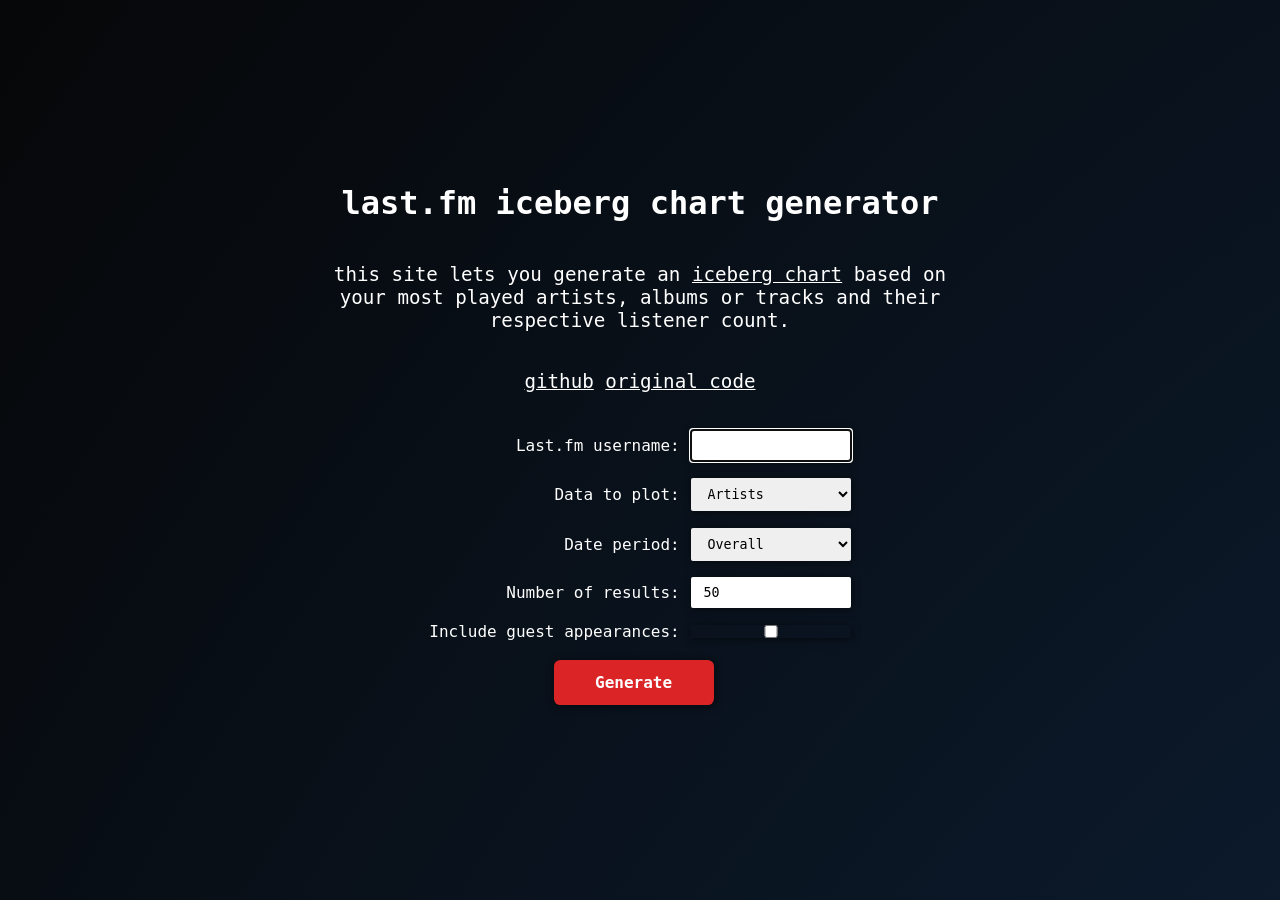
==== index.html @ de11b6c1 "chore: add analytics Signed-off-by: Henry Gressmann <mail@henrygressmann.de>" ====
<!DOCTYPE html>
<html>
  <head>
    <meta charset="utf-8" />
    <meta name="viewport" content="width=device-width, initial-scale=1" />
    <title>Last.fm iceberg chart generator</title>
    <link rel="stylesheet" href="style.css" />
    <link rel="preconnect" href="https://fonts.bunny.net" />
    <link
      href="https://fonts.bunny.net/css?family=dm-mono:300,500"
      rel="stylesheet"
    />
    <script type="module" src="index.js"></script>
  </head>
  <body>
    <h1>last.fm iceberg chart generator</h1>
    <p>
      this site lets you generate an
      <a href="https://knowyourmeme.com/memes/iceberg-tiers-parodies"
        >iceberg chart</a
      >
      based on your most played artists, albums or tracks and their respective
      listener count.
    </p>
    <!-- <p>
      You can generate an API key
      <a href="https://www.last.fm/api/account/create" target="_blank">here</a>
      or view your
      <a href="https://www.last.fm/api/accounts" target="_blank"
        >existing api keys</a
      >.
    </p> -->
    <p>
      <a href="https://github.com/explodingcamera/lastfm-iceberg">github</a>
      <a
        href="https://www.reddit.com/r/lastfm/comments/knpsdm/while_waiting_for_2020s_lastyear_i_made_an/"
        >original code</a
      >
    </p>
    <form id="form">
      <table>
        <tbody>
          <tr>
            <td>Last.fm username:</td>
            <td><input name="user" autofocus required /></td>
          </tr>
          <!-- <tr>
            <td>Last.fm API Key:</td>
            <td><input name="apikey" autofocus required /></td>
          </tr> -->
          <tr>
            <td>Data to plot:</td>
            <td>
              <select name="mode">
                <option value="artists" selected>Artists</option>
                <option value="albums">Albums</option>
                <option value="tracks">Tracks</option>
              </select>
            </td>
          </tr>
          <tr>
            <td>Date period:</td>
            <td>
              <select name="period">
                <option value="7day">Week</option>
                <option value="1month">Month</option>
                <option value="3month">3 months</option>
                <option value="6month">6 months</option>
                <option value="12month">Year</option>
                <option value="overall" selected>Overall</option>
              </select>
            </td>
          </tr>
          <tr>
            <td>Number of results:</td>
            <td>
              <input type="number" name="amount" min="5" max="100" value="50" />
            </td>
          </tr>
          <tr>
            <td>Include guest appearances:</td>
            <td>
              <input type="checkbox" name="filter" />
            </td>
          </tr>
        </tbody>
      </table>
      <input id="submit" type="submit" value="Generate" />
    </form>
    <p id="message">Generating, please wait... This will take a few seconds.</p>
    <p id="error"></p>
    <table id="results">
      <tbody>
        <tr>
          <td class="result"></td>
        </tr>
        <tr>
          <td class="result"></td>
        </tr>
        <tr>
          <td class="result"></td>
        </tr>
        <tr>
          <td class="result"></td>
        </tr>
        <tr>
          <td class="result"></td>
        </tr>
        <tr>
          <td class="result"></td>
        </tr>
        <tr>
          <td class="result"></td>
        </tr>
        <tr>
          <td class="result"></td>
        </tr>
        <tr>
          <td class="result resultend"></td>
        </tr>
      </tbody>
    </table>
    <input id="download" value="Download" type="submit" />
    <noscript>This page requires JavaScript to work.</noscript>
    <script
      defer
      data-domain="lastfm-iceberg.dawdle.space"
      src="https://a.explodingcamera.com/js/script.js"
    ></script>
  </body>
</html>
---- style.css ----
* {
  font-family: "DM Mono", monospace;
}

html {
  background: radial-gradient(ellipse at bottom, #153a68 0%, #060708 100%);
  min-height: 100vh;
  background-size: 400% 400%;
  animation: gradient 4s ease infinite;

  display: flex;
  flex-direction: column;
  justify-content: center;
}

a {
  color: white;
}

body {
  margin: 2em;
  display: flex;
  flex-direction: column;
  justify-content: center;
  align-items: center;
  text-align: center;
  color: white;
}

body > p {
  max-width: 640px;
  width: 75vw;
  font-size: 1.2rem;
}

#form {
  display: inline-block;
  margin-top: 0.5em;
  margin-bottom: 1.5em;
}

#form td:last-of-type {
  width: 10rem;
}

#download {
  margin-top: 1rem;
  display: none;
}

#form td:first-child {
  text-align: end;
  padding-right: 0.5em;
}

select {
  width: 100%;
}

input,
select {
  border: none;
  border-radius: 2px;
  padding: 0.5rem 0.8rem;
  margin: 0.4rem 0;
  box-shadow: 1px 1px 8px 0px #00000094;
  width: 10rem;
  box-sizing: border-box;
}

input[type="submit"] {
  margin-top: 1em;
  margin-bottom: 0.5em;

  font-size: 1rem;
  color: white;
  cursor: pointer;
  margin-right: 0.8rem;
  margin-top: 0.8rem;
  transition: all 0.1s ease-in-out;
  padding: 0.8rem 1.2rem;
  border-radius: 0.4rem;
  backdrop-filter: blur(5px);
  background: #ff2828d9;
  font-weight: 800;
  transition: all 0.2s;
  border: none;
}

#message,
#error,
#results {
  display: none;
}

#results {
  border-collapse: collapse;
  font-weight: bold;
  font-size: 1em;
  width: 640px;
  margin: 0;
  position: relative;
}

#results::after {
  content: "lastfm-iceberg.dawdle.space";
  position: absolute;
  bottom: 0;
  left: 0;
  right: 0;
  padding: 0.4rem;
  font-size: 0.7rem;
  opacity: 0.8;
}

#results tr {
  background-position: center;
  background-size: 100% 100%;
  text-shadow: rgb(0, 0, 0) 2px 0px 0px, rgb(0, 0, 0) 1.75517px 0.958851px 0px,
    rgb(0, 0, 0) 1.0806px 1.68294px 0px, rgb(0, 0, 0) 0.141474px 1.99499px 0px,
    rgb(0, 0, 0) -0.832294px 1.81859px 0px,
    rgb(0, 0, 0) -1.60229px 1.19694px 0px, rgb(0, 0, 0) -1.97999px 0.28224px 0px,
    rgb(0, 0, 0) -1.87291px -0.701566px 0px,
    rgb(0, 0, 0) -1.30729px -1.51361px 0px,
    rgb(0, 0, 0) -0.421592px -1.95506px 0px,
    rgb(0, 0, 0) 0.567324px -1.91785px 0px,
    rgb(0, 0, 0) 1.41734px -1.41108px 0px,
    rgb(0, 0, 0) 1.92034px -0.558831px 0px;
  color: white;

  height: auto;
  display: flex;
  justify-content: center;
  align-items: center;
  border: 3px solid white;
  border-collapse: collapse;
  box-sizing: border-box;
  border-width: 2px 2px 0;
}

#results tbody {
  display: flex;
  flex-direction: column;
}

#results tr:nth-child(1) {
  background-image: url("./images/iceberg-1.png");
}

#results tr:nth-child(2) {
  background-image: url("./images/iceberg-2.png");
}

#results tr:nth-child(3) {
  background-image: url("./images/iceberg-3.png");
}

#results tr:nth-child(4) {
  background-image: url("./images/iceberg-4.png");
}

#results tr:nth-child(5) {
  background-image: url("./images/iceberg-5.png");
}

#results tr:nth-child(6) {
  background-image: url("./images/iceberg-6.png");
}

#results tr:nth-child(7) {
  background-image: url("./images/iceberg-7.png");
}

#results tr:nth-child(8) {
  background-image: url("./images/iceberg-8.png");
}

#results tr:nth-child(9) {
  background-image: url("./images/iceberg-9.png");
  border-width: 2px;
}

#results td {
  padding: 1em;
  display: flex;
  justify-content: space-around;
  flex-wrap: wrap;
  align-items: center;
  width: 100%;
  min-height: 5rem;
}

@media (max-width: 740px) {
  #results {
    width: 75vw;
  }

  #results td {
    font-size: 0.9rem;
    min-height: 3rem;
  }
}

.result {
  width: 640px;
  white-space: pre-wrap;
  text-align: center;
}

.result a {
  color: white;
  text-decoration: none;
  white-space: nowrap;
  padding: 0 0.5rem;
}

noscript {
  position: absolute;
  top: 0;
  left: 0;
  width: 100vw;
  height: 100vh;
  background: white;
  display: flex;
  justify-content: center;
  align-items: center;
}

.resultend {
  padding: 1rem 1rem 2rem 1rem !important;
}
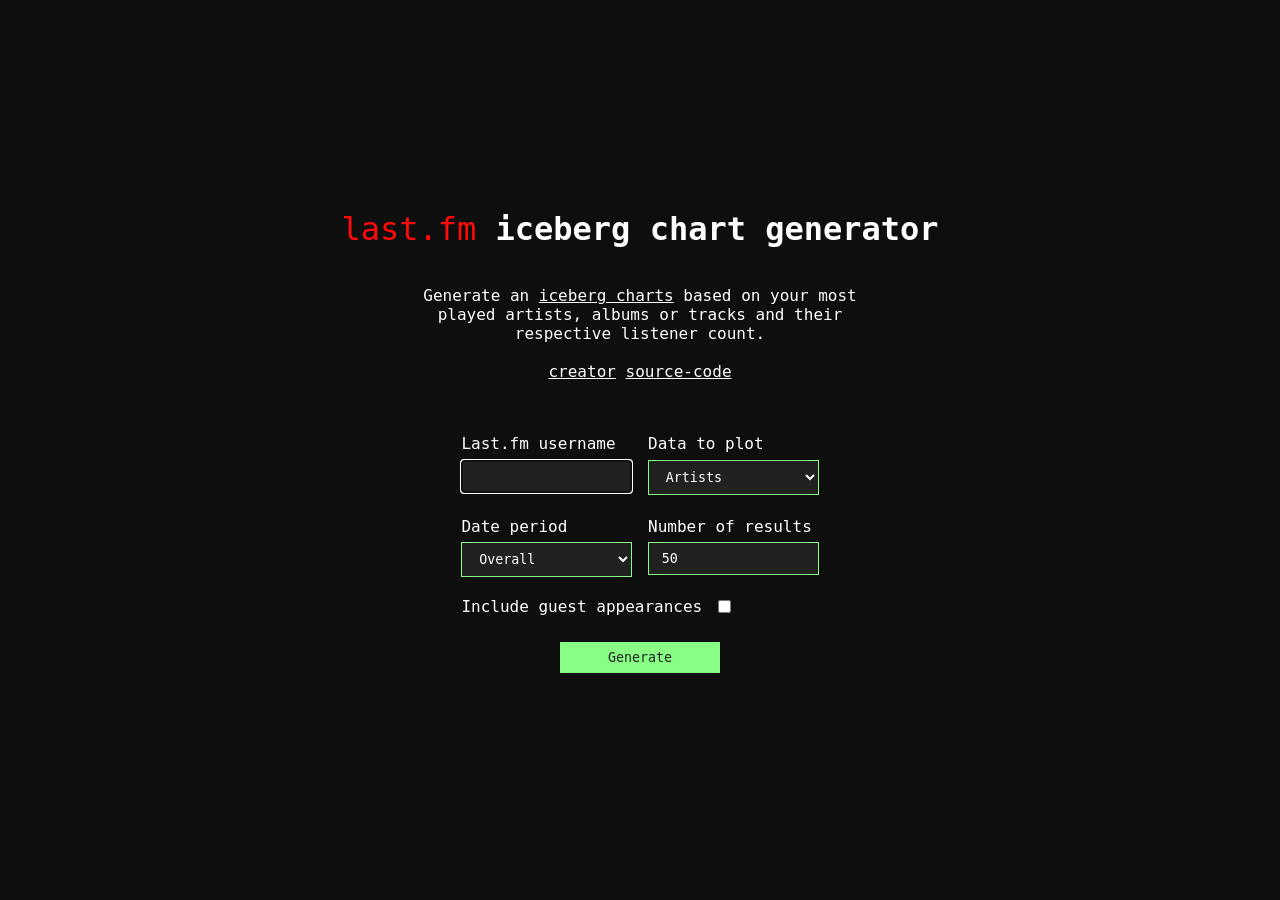
==== commit fdc5b6d6: "improve css :) Signed-off-by: Henry Gressmann <mail@henrygressmann.de>" ====
--- a/index.html
+++ b/index.html
@@ -3,123 +3,83 @@
   <head>
     <meta charset="utf-8" />
     <meta name="viewport" content="width=device-width, initial-scale=1" />
-    <title>Last.fm iceberg chart generator</title>
-    <link rel="stylesheet" href="style.css" />
+    <title>last.fm iceberg chart generator</title>
+    <link rel="stylesheet" href="./style.css" />
     <link rel="preconnect" href="https://fonts.bunny.net" />
     <link
       href="https://fonts.bunny.net/css?family=dm-mono:300,500"
       rel="stylesheet"
     />
-    <script type="module" src="index.js"></script>
+    <script type="module" src="./index.js"></script>
   </head>
   <body>
-    <h1>last.fm iceberg chart generator</h1>
+    <h1><span class="lastfm">last.fm</span> iceberg chart generator</h1>
     <p>
-      this site lets you generate an
+      Generate an
       <a href="https://knowyourmeme.com/memes/iceberg-tiers-parodies"
-        >iceberg chart</a
+        >iceberg charts</a
       >
       based on your most played artists, albums or tracks and their respective
       listener count.
-    </p>
-    <!-- <p>
-      You can generate an API key
-      <a href="https://www.last.fm/api/account/create" target="_blank">here</a>
-      or view your
-      <a href="https://www.last.fm/api/accounts" target="_blank"
-        >existing api keys</a
-      >.
-    </p> -->
-    <p>
-      <a href="https://github.com/explodingcamera/lastfm-iceberg">github</a>
-      <a
-        href="https://www.reddit.com/r/lastfm/comments/knpsdm/while_waiting_for_2020s_lastyear_i_made_an/"
-        >original code</a
+      <br />
+      <br />
+      <a href="https://henry.dawdle.space/">creator</a>
+      <a href="https://github.com/explodingcamera/lastfm-iceberg"
+        >source-code</a
       >
     </p>
     <form id="form">
-      <table>
-        <tbody>
-          <tr>
-            <td>Last.fm username:</td>
-            <td><input name="user" autofocus required /></td>
-          </tr>
-          <!-- <tr>
-            <td>Last.fm API Key:</td>
-            <td><input name="apikey" autofocus required /></td>
-          </tr> -->
-          <tr>
-            <td>Data to plot:</td>
-            <td>
-              <select name="mode">
-                <option value="artists" selected>Artists</option>
-                <option value="albums">Albums</option>
-                <option value="tracks">Tracks</option>
-              </select>
-            </td>
-          </tr>
-          <tr>
-            <td>Date period:</td>
-            <td>
-              <select name="period">
-                <option value="7day">Week</option>
-                <option value="1month">Month</option>
-                <option value="3month">3 months</option>
-                <option value="6month">6 months</option>
-                <option value="12month">Year</option>
-                <option value="overall" selected>Overall</option>
-              </select>
-            </td>
-          </tr>
-          <tr>
-            <td>Number of results:</td>
-            <td>
-              <input type="number" name="amount" min="5" max="100" value="50" />
-            </td>
-          </tr>
-          <tr>
-            <td>Include guest appearances:</td>
-            <td>
-              <input type="checkbox" name="filter" />
-            </td>
-          </tr>
-        </tbody>
-      </table>
+      <fieldset>
+        <label
+          >Last.fm username
+          <input name="user" autofocus required />
+        </label>
+        <label
+          >Data to plot
+          <select name="mode">
+            <option value="artists" selected>Artists</option>
+            <option value="albums">Albums</option>
+            <option value="tracks">Tracks</option>
+          </select>
+        </label>
+      </fieldset>
+      <fieldset>
+        <label
+          >Date period
+          <select name="period">
+            <option value="7day">Week</option>
+            <option value="1month">Month</option>
+            <option value="3month">3 months</option>
+            <option value="6month">6 months</option>
+            <option value="12month">Year</option>
+            <option value="overall" selected>Overall</option>
+          </select>
+        </label>
+        <label
+          >Number of results
+          <input type="number" name="amount" min="5" max="100" value="50" />
+        </label>
+      </fieldset>
+      <label
+        >Include guest appearances
+        <input type="checkbox" name="filter" />
+      </label>
       <input id="submit" type="submit" value="Generate" />
     </form>
     <p id="message">Generating, please wait... This will take a few seconds.</p>
     <p id="error"></p>
-    <table id="results">
-      <tbody>
-        <tr>
-          <td class="result"></td>
-        </tr>
-        <tr>
-          <td class="result"></td>
-        </tr>
-        <tr>
-          <td class="result"></td>
-        </tr>
-        <tr>
-          <td class="result"></td>
-        </tr>
-        <tr>
-          <td class="result"></td>
-        </tr>
-        <tr>
-          <td class="result"></td>
-        </tr>
-        <tr>
-          <td class="result"></td>
-        </tr>
-        <tr>
-          <td class="result"></td>
-        </tr>
-        <tr>
-          <td class="result resultend"></td>
-        </tr>
-      </tbody>
-    </table>
+    <ul id="results">
+      <li class="result"></li>
+      <li class="result"></li>
+      <li class="result"></li>
+      <li class="result"></li>
+      <li class="result"></li>
+      <li class="result"></li>
+      <li class="result"></li>
+      <li class="result"></li>
+      <li class="result"></li>
+    </ul>
+
     <input id="download" value="Download" type="submit" />
     <noscript>This page requires JavaScript to work.</noscript>
     <script
--- a/style.css
+++ b/style.css
@@ -3,14 +3,11 @@
 }
 
 html {
-  background: radial-gradient(ellipse at bottom, #153a68 0%, #060708 100%);
   min-height: 100vh;
-  background-size: 400% 400%;
-  animation: gradient 4s ease infinite;
-
-  display: flex;
-  flex-direction: column;
-  justify-content: center;
+  display: flex;
+  flex-direction: column;
+  justify-content: center;
+  background-color: #0e0e0e;
 }
 
 a {
@@ -28,19 +25,47 @@
 }
 
 body > p {
-  max-width: 640px;
-  width: 75vw;
-  font-size: 1.2rem;
+  max-width: 30rem;
+}
+
+span.lastfm {
+  font-weight: 400;
+  color: #ff0a0a;
 }
 
 #form {
-  display: inline-block;
-  margin-top: 0.5em;
-  margin-bottom: 1.5em;
-}
-
-#form td:last-of-type {
-  width: 10rem;
+  display: flex;
+  flex-direction: column;
+  align-items: center;
+  margin: 2rem 0;
+}
+
+#form fieldset {
+  display: flex;
+  gap: 1rem;
+  border: none;
+  width: 100%;
+}
+
+#form fieldset label {
+  flex: 1;
+  display: flex;
+  flex-direction: column;
+  align-items: baseline;
+}
+
+#form fieldset label input {
+  width: 100%;
+}
+
+#form > label {
+  display: flex;
+  flex-direction: row;
+  width: 100%;
+  display: flex;
+  align-items: center;
+  gap: 1rem;
+  margin-bottom: 1rem;
 }
 
 #download {
@@ -48,43 +73,30 @@
   display: none;
 }
 
-#form td:first-child {
-  text-align: end;
-  padding-right: 0.5em;
-}
-
 select {
   width: 100%;
 }
 
 input,
 select {
-  border: none;
-  border-radius: 2px;
   padding: 0.5rem 0.8rem;
   margin: 0.4rem 0;
-  box-shadow: 1px 1px 8px 0px #00000094;
+  box-sizing: border-box;
+  background: #212121;
+  color: white;
+  border: 1px solid #88ff84;
+}
+
+input[type="submit"] {
+  background: #88ff84;
+  color: #212121;
+  border: none;
+  cursor: pointer;
+  padding: 0.5rem 1rem;
+  margin: 0.4rem 0;
   width: 10rem;
   box-sizing: border-box;
-}
-
-input[type="submit"] {
-  margin-top: 1em;
-  margin-bottom: 0.5em;
-
-  font-size: 1rem;
-  color: white;
-  cursor: pointer;
-  margin-right: 0.8rem;
-  margin-top: 0.8rem;
-  transition: all 0.1s ease-in-out;
-  padding: 0.8rem 1.2rem;
-  border-radius: 0.4rem;
-  backdrop-filter: blur(5px);
-  background: #ff2828d9;
-  font-weight: 800;
-  transition: all 0.2s;
-  border: none;
+  transition: 0.2s;
 }
 
 #message,
@@ -94,12 +106,12 @@
 }
 
 #results {
-  border-collapse: collapse;
-  font-weight: bold;
+  margin: 0;
+  padding: 0;
+  font-weight: 800;
   font-size: 1em;
-  width: 640px;
-  margin: 0;
   position: relative;
+  max-width: 40rem;
 }
 
 #results::after {
@@ -113,71 +125,58 @@
   opacity: 0.8;
 }
 
-#results tr {
-  background-position: center;
-  background-size: 100% 100%;
-  text-shadow: rgb(0, 0, 0) 2px 0px 0px, rgb(0, 0, 0) 1.75517px 0.958851px 0px,
-    rgb(0, 0, 0) 1.0806px 1.68294px 0px, rgb(0, 0, 0) 0.141474px 1.99499px 0px,
-    rgb(0, 0, 0) -0.832294px 1.81859px 0px,
-    rgb(0, 0, 0) -1.60229px 1.19694px 0px, rgb(0, 0, 0) -1.97999px 0.28224px 0px,
-    rgb(0, 0, 0) -1.87291px -0.701566px 0px,
-    rgb(0, 0, 0) -1.30729px -1.51361px 0px,
-    rgb(0, 0, 0) -0.421592px -1.95506px 0px,
-    rgb(0, 0, 0) 0.567324px -1.91785px 0px,
-    rgb(0, 0, 0) 1.41734px -1.41108px 0px,
-    rgb(0, 0, 0) 1.92034px -0.558831px 0px;
-  color: white;
-
-  height: auto;
-  display: flex;
-  justify-content: center;
-  align-items: center;
-  border: 3px solid white;
-  border-collapse: collapse;
-  box-sizing: border-box;
-  border-width: 2px 2px 0;
-}
-
-#results tbody {
-  display: flex;
-  flex-direction: column;
-}
-
-#results tr:nth-child(1) {
+#results li {
+  background-size: cover;
+  aspect-ratio: 4.8;
+
+  display: flex;
+  justify-content: center;
+  align-items: center;
+  flex-wrap: wrap;
+
+  border: 2px solid white;
+  -webkit-text-stroke: 0.5px black;
+}
+
+#results li:not(:last-child) {
+  border-bottom: none;
+}
+
+#results li:nth-child(1) {
   background-image: url("./images/iceberg-1.png");
 }
 
-#results tr:nth-child(2) {
+#results li:nth-child(2) {
   background-image: url("./images/iceberg-2.png");
 }
 
-#results tr:nth-child(3) {
+#results li:nth-child(3) {
   background-image: url("./images/iceberg-3.png");
 }
 
-#results tr:nth-child(4) {
+#results li:nth-child(4) {
   background-image: url("./images/iceberg-4.png");
 }
 
-#results tr:nth-child(5) {
+#results li:nth-child(5) {
   background-image: url("./images/iceberg-5.png");
 }
 
-#results tr:nth-child(6) {
+#results li:nth-child(6) {
   background-image: url("./images/iceberg-6.png");
 }
 
-#results tr:nth-child(7) {
+#results li:nth-child(7) {
   background-image: url("./images/iceberg-7.png");
 }
 
-#results tr:nth-child(8) {
+#results li:nth-child(8) {
   background-image: url("./images/iceberg-8.png");
 }
 
-#results tr:nth-child(9) {
+#results li:nth-child(9) {
   background-image: url("./images/iceberg-9.png");
-  border-width: 2px;
+  padding-bottom: 1.2rem;
 }
 
 #results td {
@@ -190,28 +189,12 @@
   min-height: 5rem;
 }
 
-@media (max-width: 740px) {
-  #results {
-    width: 75vw;
-  }
-
-  #results td {
-    font-size: 0.9rem;
-    min-height: 3rem;
-  }
-}
-
-.result {
-  width: 640px;
-  white-space: pre-wrap;
-  text-align: center;
-}
-
 .result a {
   color: white;
   text-decoration: none;
   white-space: nowrap;
-  padding: 0 0.5rem;
+  padding: 0 1rem;
+  font-size: min(1.2rem, 2.98vw);
 }
 
 noscript {
@@ -225,7 +208,3 @@
   justify-content: center;
   align-items: center;
 }
-
-.resultend {
-  padding: 1rem 1rem 2rem 1rem !important;
-}
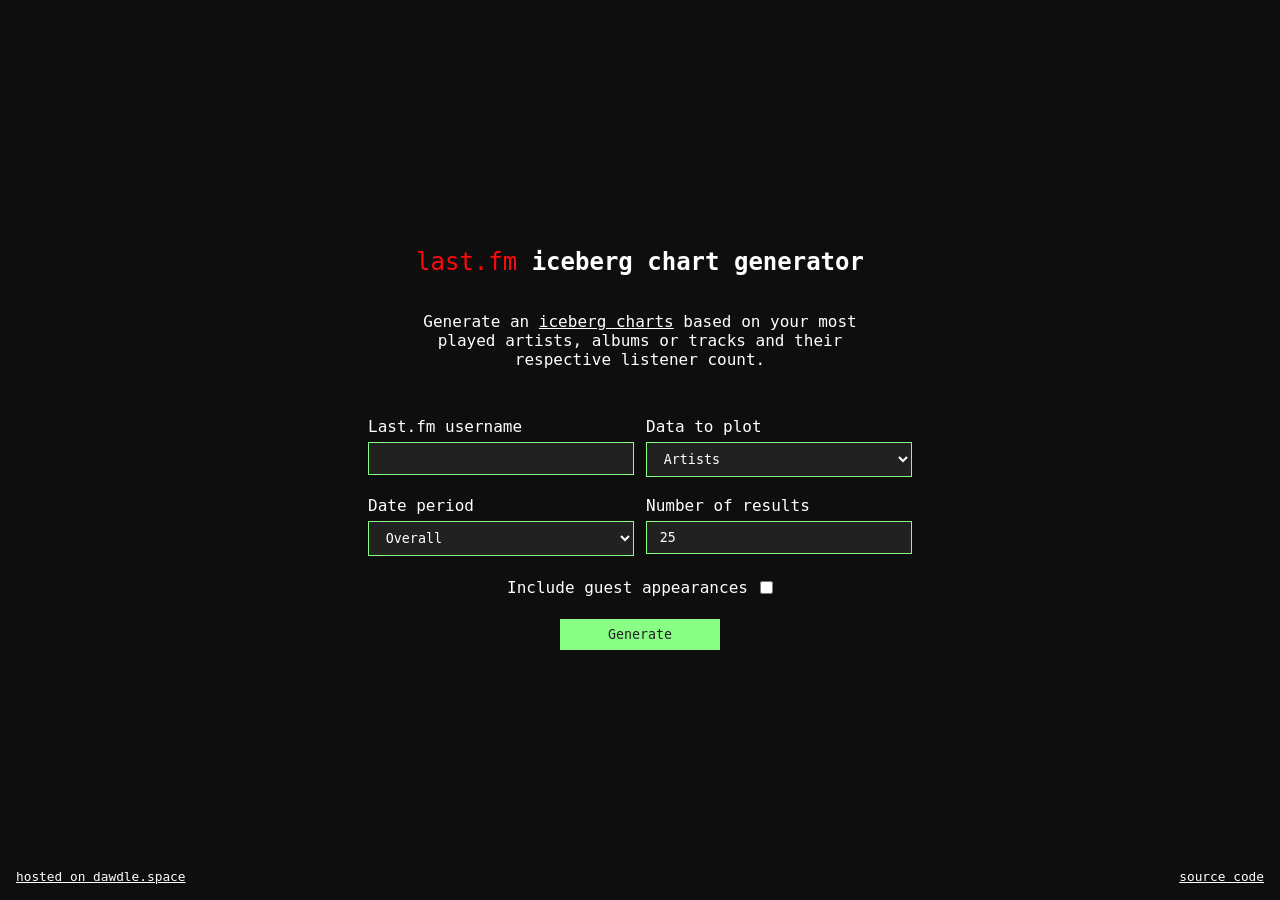
==== commit b1094046: "feat: improve ui, better invalid artist filtering Signed-off-by: Henry <mail@henrygressmann.de>" ====
--- a/index.html
+++ b/index.html
@@ -1,91 +1,107 @@
-<!DOCTYPE html>
-<html>
+<!doctype html>
+<html lang="en">
   <head>
     <meta charset="utf-8" />
     <meta name="viewport" content="width=device-width, initial-scale=1" />
     <title>last.fm iceberg chart generator</title>
-    <link rel="stylesheet" href="./style.css" />
+    <link rel="stylesheet" href="./style.css?v=3" />
     <link rel="preconnect" href="https://fonts.bunny.net" />
     <link
       href="https://fonts.bunny.net/css?family=dm-mono:300,500"
       rel="stylesheet"
     />
+    <link rel="preload" href="./images/iceberg.jpg" as="image" />
     <script type="module" src="./index.js"></script>
   </head>
   <body>
-    <h1><span class="lastfm">last.fm</span> iceberg chart generator</h1>
-    <p>
-      Generate an
-      <a href="https://knowyourmeme.com/memes/iceberg-tiers-parodies"
-        >iceberg charts</a
+    <main>
+      <section id="form-screen" class="screen active">
+        <h1><span class="lastfm">last.fm</span> iceberg chart generator</h1>
+        <p>
+          Generate an
+          <a href="https://knowyourmeme.com/memes/iceberg-tiers-parodies"
+            >iceberg charts</a
+          >
+          based on your most played artists, albums or tracks and their
+          respective listener count.
+        </p>
+        <form id="form">
+          <fieldset>
+            <label
+              >Last.fm username
+              <input name="user" required />
+            </label>
+            <label
+              >Data to plot
+              <select name="mode">
+                <option value="artists" selected>Artists</option>
+                <option value="albums">Albums</option>
+                <option value="tracks">Tracks</option>
+              </select>
+            </label>
+          </fieldset>
+          <fieldset>
+            <label
+              >Date period
+              <select name="period">
+                <option value="7day">Week</option>
+                <option value="1month">Month</option>
+                <option value="3month">3 months</option>
+                <option value="6month">6 months</option>
+                <option value="12month">Year</option>
+                <option value="overall" selected>Overall</option>
+              </select>
+            </label>
+            <label
+              >Number of results
+              <input type="number" name="amount" min="5" max="100" value="25" />
+            </label>
+          </fieldset>
+          <label class="checkbox-label"
+            >Include guest appearances
+            <input type="checkbox" name="filter" />
+          </label>
+          <input id="submit" type="submit" value="Generate" />
+        </form>
+        <p id="error"></p>
+      </section>
+
+      <section id="loading-screen" class="screen" aria-live="polite">
+        <div class="spinner" aria-hidden="true"></div>
+        <p id="message">
+          Generating, please wait... This will take a few seconds.
+        </p>
+      </section>
+
+      <section id="result-screen" class="screen">
+        <div class="actions">
+          <button id="back" type="button">&lt; Settings</button>
+          <button id="download" type="button">Download</button>
+        </div>
+        <ul id="results">
+          <li class="result"></li>
+          <li class="result"></li>
+          <li class="result"></li>
+          <li class="result"></li>
+          <li class="result"></li>
+          <li class="result"></li>
+          <li class="result"></li>
+        </ul>
+      </section>
+    </main>
+
+    <footer class="site-links">
+      <a href="https://dawdle.space/">hosted on dawdle.space</a>
+      <a href="https://github.com/explodingcamera/lastfm-iceberg"
+        >source code</a
       >
-      based on your most played artists, albums or tracks and their respective
-      listener count.
-      <br />
-      <br />
-      <a href="https://henry.dawdle.space/">creator</a>
-      <a href="https://github.com/explodingcamera/lastfm-iceberg"
-        >source-code</a
-      >
-    </p>
-    <form id="form">
-      <fieldset>
-        <label
-          >Last.fm username
-          <input name="user" autofocus required />
-        </label>
-        <label
-          >Data to plot
-          <select name="mode">
-            <option value="artists" selected>Artists</option>
-            <option value="albums">Albums</option>
-            <option value="tracks">Tracks</option>
-          </select>
-        </label>
-      </fieldset>
-      <fieldset>
-        <label
-          >Date period
-          <select name="period">
-            <option value="7day">Week</option>
-            <option value="1month">Month</option>
-            <option value="3month">3 months</option>
-            <option value="6month">6 months</option>
-            <option value="12month">Year</option>
-            <option value="overall" selected>Overall</option>
-          </select>
-        </label>
-        <label
-          >Number of results
-          <input type="number" name="amount" min="5" max="100" value="50" />
-        </label>
-      </fieldset>
-      <label
-        >Include guest appearances
-        <input type="checkbox" name="filter" />
-      </label>
-      <input id="submit" type="submit" value="Generate" />
-    </form>
-    <p id="message">Generating, please wait... This will take a few seconds.</p>
-    <p id="error"></p>
-    <ul id="results">
-      <li class="result"></li>
-      <li class="result"></li>
-      <li class="result"></li>
-      <li class="result"></li>
-      <li class="result"></li>
-      <li class="result"></li>
-      <li class="result"></li>
-      <li class="result"></li>
-      <li class="result"></li>
-    </ul>
+    </footer>
 
-    <input id="download" value="Download" type="submit" />
     <noscript>This page requires JavaScript to work.</noscript>
     <script
-      defer
-      data-domain="lastfm-iceberg.dawdle.space"
-      src="https://a.explodingcamera.com/js/script.js"
+      type="module"
+      data-entity="lastfm"
+      src="https://a.explodingcamera.com/script.js"
     ></script>
   </body>
 </html>
--- a/style.css
+++ b/style.css
@@ -1,210 +1,367 @@
 * {
-  font-family: "DM Mono", monospace;
+	font-family: "DM Mono", monospace;
+}
+
+:root {
+	--color-background: #0e0e0e;
+	--color-panel: #212121;
+	--color-text: white;
+	--color-accent: #88ff84;
+	--color-lastfm: #ff0a0a;
+	--color-spinner-track: #2f2f2f;
+	--color-shadow: #000;
+	--chart-width: min(100%, 34rem, calc(57.3vh - 4.8rem));
+}
+
+@supports (height: 100dvh) {
+	:root {
+		--chart-width: min(100%, 34rem, calc(57.3dvh - 4.8rem));
+	}
 }
 
 html {
-  min-height: 100vh;
-  display: flex;
-  flex-direction: column;
-  justify-content: center;
-  background-color: #0e0e0e;
+	min-height: 100%;
+	background-color: var(--color-background);
 }
 
 a {
-  color: white;
+	color: var(--color-text);
 }
 
 body {
-  margin: 2em;
-  display: flex;
-  flex-direction: column;
-  justify-content: center;
-  align-items: center;
-  text-align: center;
-  color: white;
-}
-
-body > p {
-  max-width: 30rem;
+	min-height: 100vh;
+	margin: 0;
+	padding: 2rem;
+	box-sizing: border-box;
+	display: grid;
+	place-items: center;
+	text-align: center;
+	color: var(--color-text);
+}
+
+main {
+	width: min(100%, 60rem);
+}
+
+.screen {
+	display: none;
+	width: 100%;
+}
+
+.screen.active {
+	display: flex;
+	flex-direction: column;
+	align-items: center;
+}
+
+#form-screen > p {
+	max-width: 30rem;
 }
 
 span.lastfm {
-  font-weight: 400;
-  color: #ff0a0a;
+	font-weight: 400;
+	color: var(--color-lastfm);
 }
 
 #form {
-  display: flex;
-  flex-direction: column;
-  align-items: center;
-  margin: 2rem 0;
+	display: flex;
+	flex-direction: column;
+	align-items: stretch;
+	gap: 0.75rem;
+	width: min(100%, 34rem);
+	margin: 2rem 0 1rem;
 }
 
 #form fieldset {
-  display: flex;
-  gap: 1rem;
-  border: none;
-  width: 100%;
+	display: grid;
+	grid-template-columns: repeat(2, minmax(0, 1fr));
+	gap: 0.75rem;
+	border: none;
+	margin: 0;
+	padding: 0;
+	width: 100%;
 }
 
 #form fieldset label {
-  flex: 1;
-  display: flex;
-  flex-direction: column;
-  align-items: baseline;
-}
-
-#form fieldset label input {
-  width: 100%;
-}
-
-#form > label {
-  display: flex;
-  flex-direction: row;
-  width: 100%;
-  display: flex;
-  align-items: center;
-  gap: 1rem;
-  margin-bottom: 1rem;
-}
-
-#download {
-  margin-top: 1rem;
-  display: none;
+	display: flex;
+	flex-direction: column;
+	align-items: flex-start;
+	text-align: left;
+}
+
+#form fieldset label input,
+#form fieldset label select {
+	width: 100%;
+}
+
+#form > .checkbox-label {
+	display: flex;
+	flex-direction: row;
+	width: 100%;
+	align-items: center;
+	justify-content: center;
+	gap: 0.75rem;
+}
+
+#submit {
+	align-self: center;
+}
+
+.site-links {
+	position: fixed;
+	left: 1rem;
+	right: 1rem;
+	bottom: 1rem;
+	display: flex;
+	justify-content: space-between;
+	gap: 1rem;
+	font-size: 0.8rem;
+}
+
+.actions {
+	display: flex;
+	justify-content: center;
+	gap: 0.75rem;
+	width: var(--chart-width);
+	margin-bottom: 0.75rem;
+}
+
+.actions button {
+	flex: 1;
+	width: auto;
+	margin: 0;
 }
 
 select {
-  width: 100%;
+	width: 100%;
 }
 
 input,
-select {
-  padding: 0.5rem 0.8rem;
-  margin: 0.4rem 0;
-  box-sizing: border-box;
-  background: #212121;
-  color: white;
-  border: 1px solid #88ff84;
-}
-
-input[type="submit"] {
-  background: #88ff84;
-  color: #212121;
-  border: none;
-  cursor: pointer;
-  padding: 0.5rem 1rem;
-  margin: 0.4rem 0;
-  width: 10rem;
-  box-sizing: border-box;
-  transition: 0.2s;
-}
-
-#message,
-#error,
+select,
+button {
+	padding: 0.5rem 0.8rem;
+	margin: 0.4rem 0;
+	box-sizing: border-box;
+	background: var(--color-panel);
+	color: var(--color-text);
+	border: 1px solid var(--color-accent);
+}
+
+input[type="submit"],
+button {
+	background: var(--color-accent);
+	color: var(--color-panel);
+	border: none;
+	cursor: pointer;
+	padding: 0.5rem 1rem;
+	margin: 0.4rem 0;
+	width: 10rem;
+	box-sizing: border-box;
+	transition: 0.2s;
+}
+
+#back {
+	background: transparent;
+	color: var(--color-accent);
+	border: 1px solid var(--color-accent);
+}
+
+#error {
+	display: none;
+}
+
+.spinner {
+	width: 3rem;
+	aspect-ratio: 1;
+	border: 2px solid var(--color-spinner-track);
+	border-top-color: var(--color-accent);
+	border-radius: 50%;
+	animation: spin 0.8s linear infinite;
+}
+
+@keyframes spin {
+	to {
+		transform: rotate(360deg);
+	}
+}
+
 #results {
-  display: none;
-}
-
-#results {
-  margin: 0;
-  padding: 0;
-  font-weight: 800;
-  font-size: 1em;
-  position: relative;
-  max-width: 40rem;
+	width: var(--chart-width);
+	aspect-ratio: 1219 / 2127;
+	container-type: inline-size;
+	display: grid;
+	grid-template-rows: repeat(7, minmax(0, 1fr));
+	background-image: url("./images/iceberg.jpg");
+	background-size: 100% 100%;
+	background-position: center;
+	margin: 0;
+	padding: 0;
+	list-style: none;
+	font-weight: 400;
+	font-size: 1em;
+	position: relative;
+	border: 3px solid var(--color-text);
+	box-sizing: border-box;
+	overflow: visible;
 }
 
 #results::after {
-  content: "lastfm-iceberg.dawdle.space";
-  position: absolute;
-  bottom: 0;
-  left: 0;
-  right: 0;
-  padding: 0.4rem;
-  font-size: 0.7rem;
-  opacity: 0.8;
+	content: "lastfm-iceberg.dawdle.space";
+	position: absolute;
+	bottom: -3px;
+	left: -3px;
+	right: -3px;
+	padding: 0.4rem;
+	font-size: clamp(0.5rem, 1.45vw, 0.75rem);
+	font-size: clamp(0.5rem, 2.2cqw, 0.75rem);
+	background: var(--color-accent);
+	color: var(--color-background);
+	z-index: 1;
 }
 
 #results li {
-  background-size: cover;
-  aspect-ratio: 4.8;
-
-  display: flex;
-  justify-content: center;
-  align-items: center;
-  flex-wrap: wrap;
-
-  border: 2px solid white;
-  -webkit-text-stroke: 0.5px black;
-}
-
-#results li:not(:last-child) {
-  border-bottom: none;
-}
-
-#results li:nth-child(1) {
-  background-image: url("./images/iceberg-1.png");
-}
-
-#results li:nth-child(2) {
-  background-image: url("./images/iceberg-2.png");
-}
-
-#results li:nth-child(3) {
-  background-image: url("./images/iceberg-3.png");
-}
-
-#results li:nth-child(4) {
-  background-image: url("./images/iceberg-4.png");
-}
-
-#results li:nth-child(5) {
-  background-image: url("./images/iceberg-5.png");
-}
-
-#results li:nth-child(6) {
-  background-image: url("./images/iceberg-6.png");
+	letter-spacing: -1px;
+	display: flex;
+	justify-content: center;
+	align-items: center;
+	flex-wrap: wrap;
+	padding: 0.6rem 0;
+	text-shadow:
+		-1px -1px 0 var(--color-shadow),
+		0 -1px 0 var(--color-shadow),
+		1px -1px 0 var(--color-shadow),
+		1px 0 0 var(--color-shadow),
+		1px 1px 0 var(--color-shadow),
+		0 1px 0 var(--color-shadow),
+		-1px 1px 0 var(--color-shadow),
+		-1px 0 0 var(--color-shadow);
+}
+
+#results li:not(:first-child) {
+	border-top: 3px solid var(--color-text);
 }
 
 #results li:nth-child(7) {
-  background-image: url("./images/iceberg-7.png");
-}
-
-#results li:nth-child(8) {
-  background-image: url("./images/iceberg-8.png");
-}
-
-#results li:nth-child(9) {
-  background-image: url("./images/iceberg-9.png");
-  padding-bottom: 1.2rem;
+	padding-bottom: 1.2rem;
+	padding-bottom: clamp(1.2rem, 6cqw, 2rem);
 }
 
 #results td {
-  padding: 1em;
-  display: flex;
-  justify-content: space-around;
-  flex-wrap: wrap;
-  align-items: center;
-  width: 100%;
-  min-height: 5rem;
+	padding: 1em;
+	display: flex;
+	justify-content: space-around;
+	flex-wrap: wrap;
+	align-items: center;
+	width: 100%;
+	min-height: 5rem;
 }
 
 .result a {
-  color: white;
-  text-decoration: none;
-  white-space: nowrap;
-  padding: 0 1rem;
-  font-size: min(1.2rem, 2.98vw);
+	color: var(--color-text);
+	text-decoration: none;
+	max-width: 100%;
+	min-width: 0;
+	white-space: normal;
+	overflow-wrap: anywhere;
+	text-align: center;
+	padding: 0 0.55rem;
+	font-size: clamp(0.55rem, 2vw, 1.2rem);
+	padding: 0 1.8cqw;
+	font-size: clamp(0.55rem, 3cqw, 1.2rem);
+}
+
+@media (max-width: 600px) {
+	:root {
+		--chart-width: min(100%, calc(57.3vh - 4.2rem));
+	}
+
+	@supports (height: 100dvh) {
+		:root {
+			--chart-width: min(100%, calc(57.3dvh - 4.2rem));
+		}
+	}
+
+	body {
+		padding: 1rem;
+	}
+
+	h1 {
+		font-size: 1.55rem;
+	}
+
+	#form {
+		margin-top: 1.5rem;
+	}
+
+	#form fieldset {
+		grid-template-columns: 1fr;
+	}
+
+	input[type="submit"],
+	button {
+		width: 100%;
+	}
+
+	.site-links {
+		left: 0.75rem;
+		right: 0.75rem;
+		bottom: 0.9rem;
+		font-size: 0.9rem;
+	}
+
+	.actions {
+		gap: 0.5rem;
+		margin-bottom: 0.5rem;
+	}
+
+	.actions button {
+		padding: 0.35rem 0.7rem;
+	}
+
+	.result a {
+		padding: 0 0.45rem;
+		padding: 0 1.4cqw;
+	}
+}
+
+@media (max-width: 600px) and (max-height: 700px) {
+	body {
+		padding: 0.5rem 1rem 3rem;
+	}
+
+	h1 {
+		font-size: 1.35rem;
+		margin: 0.4rem 0;
+	}
+
+	#form-screen > p {
+		margin: 0.6rem 0;
+	}
+
+	#form {
+		gap: 0.6rem;
+		margin: 0.8rem 0 0.5rem;
+	}
+
+	#form fieldset {
+		gap: 0.6rem;
+	}
+
+	input,
+	select,
+	button {
+		padding: 0.4rem 0.7rem;
+	}
 }
 
 noscript {
-  position: absolute;
-  top: 0;
-  left: 0;
-  width: 100vw;
-  height: 100vh;
-  background: white;
-  display: flex;
-  justify-content: center;
-  align-items: center;
-}
+	position: absolute;
+	top: 0;
+	left: 0;
+	width: 100vw;
+	height: 100vh;
+	background: var(--color-text);
+	display: flex;
+	justify-content: center;
+	align-items: center;
+}
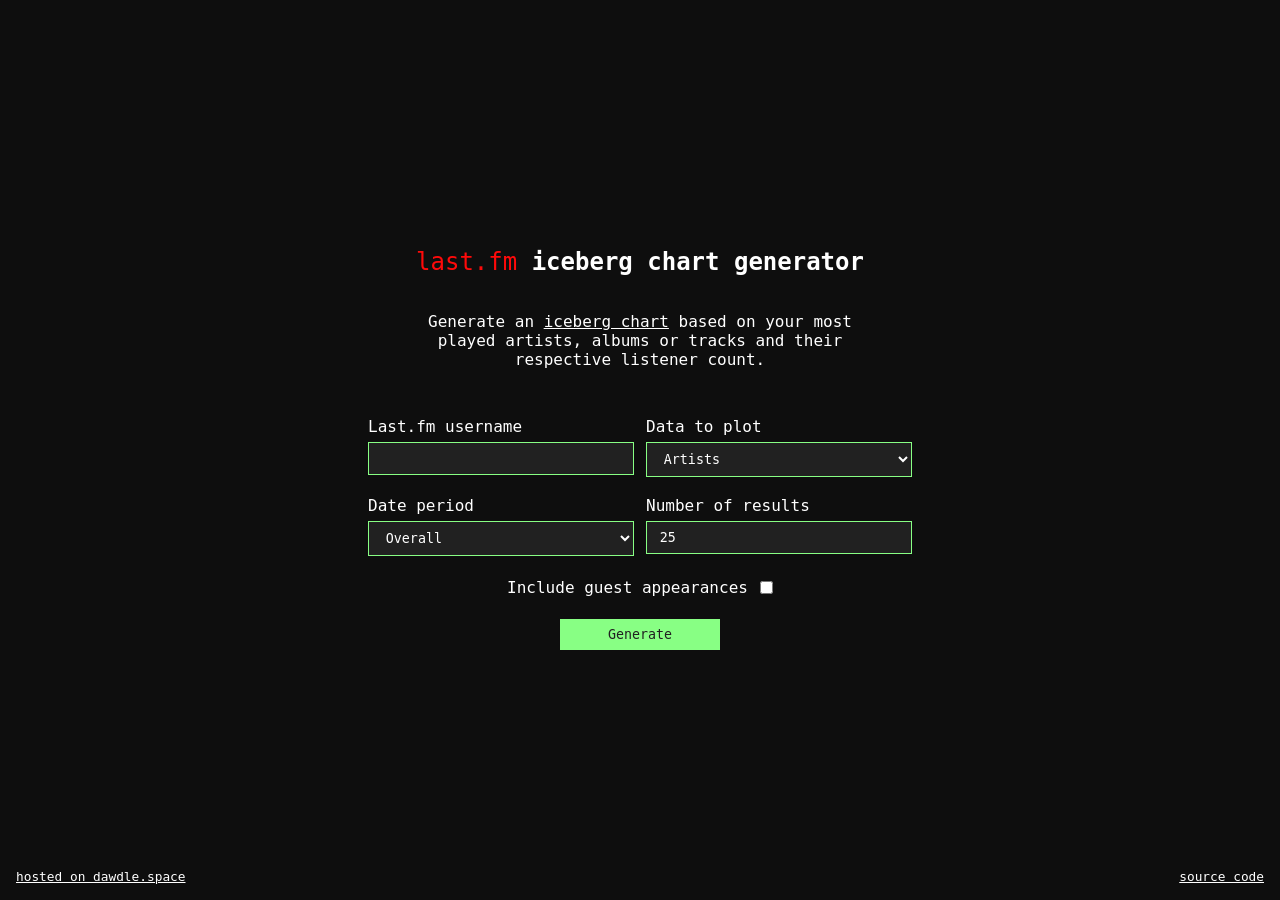
==== commit 9553c5d6: "chore: add metadata, favicon Signed-off-by: Henry <mail@henrygressmann.de>" ====
--- a/index.html
+++ b/index.html
@@ -3,7 +3,37 @@
   <head>
     <meta charset="utf-8" />
     <meta name="viewport" content="width=device-width, initial-scale=1" />
-    <title>last.fm iceberg chart generator</title>
+    <title>Last.fm Iceberg Chart Generator</title>
+    <link
+      rel="icon"
+      href="./favicon-dark.svg"
+      media="(prefers-color-scheme: light)"
+    />
+    <link
+      rel="icon"
+      href="./favicon-light.svg"
+      media="(prefers-color-scheme: dark)"
+    />
+    <link rel="canonical" href="https://lastfm-iceberg.dawdle.space/" />
+    <meta
+      name="description"
+      content="Generate a Last.fm iceberg chart from your top artists, albums, or tracks, grouped by listener count. Free tool hosted on dawdle.space."
+    />
+    <meta
+      property="og:description"
+      content="Generate an iceberg chart from your Last.fm top artists, albums, or tracks."
+    />
+    <meta property="og:title" content="Last.fm Iceberg Chart Generator" />
+    <meta property="og:site_name" content="dawdle.space" />
+    <meta name="application-name" content="Last.fm Iceberg Chart Generator" />
+    <meta property="og:url" content="https://lastfm-iceberg.dawdle.space/" />
+    <meta property="og:type" content="website" />
+    <meta name="twitter:card" content="summary" />
+    <meta name="twitter:title" content="Last.fm Iceberg Chart Generator" />
+    <meta
+      name="twitter:description"
+      content="Generate an iceberg chart from your Last.fm top artists, albums, or tracks."
+    />
     <link rel="stylesheet" href="./style.css?v=3" />
     <link rel="preconnect" href="https://fonts.bunny.net" />
     <link
@@ -11,6 +41,28 @@
       rel="stylesheet"
     />
     <link rel="preload" href="./images/iceberg.jpg" as="image" />
+    <script type="application/ld+json">
+      {
+        "@context": "https://schema.org",
+        "@type": "SoftwareApplication",
+        "name": "Last.fm Iceberg Chart Generator",
+        "url": "https://lastfm-iceberg.dawdle.space/",
+        "description": "Generate a Last.fm iceberg chart from your top artists, albums, or tracks, grouped by listener count.",
+        "applicationCategory": "EntertainmentApplication",
+        "operatingSystem": "Web",
+        "isAccessibleForFree": true,
+        "creator": {
+          "@type": "Organization",
+          "name": "dawdle.space",
+          "url": "https://dawdle.space/"
+        },
+        "offers": {
+          "@type": "Offer",
+          "price": "0",
+          "priceCurrency": "EUR"
+        }
+      }
+    </script>
     <script type="module" src="./index.js"></script>
   </head>
   <body>
@@ -20,7 +72,7 @@
         <p>
           Generate an
           <a href="https://knowyourmeme.com/memes/iceberg-tiers-parodies"
-            >iceberg charts</a
+            >iceberg chart</a
           >
           based on your most played artists, albums or tracks and their
           respective listener count.
